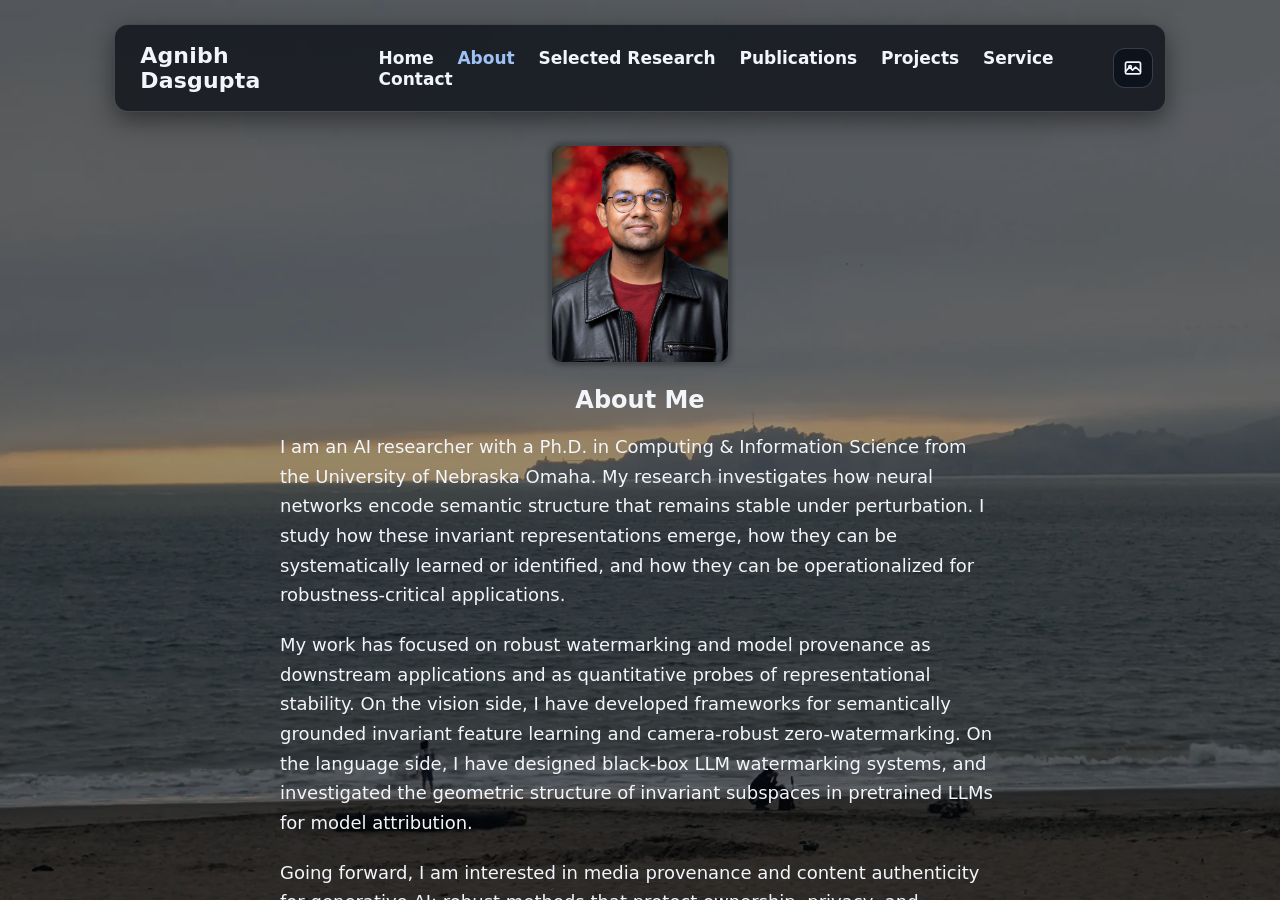
==== about.html @ 8981c163 "Add 7 optimized wallpaper images" ====
<!DOCTYPE html>
<html lang="en">
<head>
  <meta charset="utf-8" />
  <meta name="viewport" content="width=device-width, initial-scale=1" />
  <title>About — Agnibh Dasgupta</title>
  <meta name="description" content="About Agnibh Dasgupta, AI researcher focusing on representation learning, robust watermarking, and LLM robustness." />
  <script>(function(){function preferred(){try{var t=localStorage.getItem('theme');if(t==='light'||t==='dark'||t==='wallpaper')return t;}catch(e){}return 'wallpaper';}function apply(theme){if(theme!=='light'&&theme!=='dark'&&theme!=='wallpaper')theme='dark';document.documentElement.setAttribute('data-theme',theme);var b=document.getElementById('theme-toggle');if(b)b.setAttribute('aria-label',theme==='light'?'Switch to wallpaper mode':theme==='wallpaper'?'Switch to dark mode':'Switch to light mode');}window.__applyTheme=apply;window.__toggleTheme=function(){document.documentElement.classList.add('theme-transitions');var cur=document.documentElement.getAttribute('data-theme');var next=cur==='dark'?'light':cur==='light'?'wallpaper':'dark';try{localStorage.setItem('theme',next);}catch(e){}apply(next);};apply(preferred());})();</script>
  <link rel="stylesheet" href="style.css?v=20260805j">
  <link rel="icon" type="image/png" href="/favicon-96x96.png" sizes="96x96" />
  <link rel="icon" type="image/svg+xml" href="/favicon.svg" />
  <link rel="shortcut icon" href="/favicon.ico" />
  <link rel="apple-touch-icon" sizes="180x180" href="/apple-touch-icon.png" />
  <link rel="manifest" href="/site.webmanifest" />
</head>
<body>
  <div class="site-scroll">
  <div class="wrap">
    <header>
      <a class="header-name" href="index.html">Agnibh Dasgupta</a>

      <div class="header-right">
        <button type="button" class="nav-toggle" id="nav-toggle" aria-expanded="false" aria-controls="primary-nav" aria-label="Open menu">
          <svg class="icon-menu" viewBox="0 0 24 24" fill="none" stroke="currentColor" stroke-width="2" stroke-linecap="round" stroke-linejoin="round" aria-hidden="true"><line x1="3" y1="6" x2="21" y2="6"></line><line x1="3" y1="12" x2="21" y2="12"></line><line x1="3" y1="18" x2="21" y2="18"></line></svg>
          <svg class="icon-close" viewBox="0 0 24 24" fill="none" stroke="currentColor" stroke-width="2" stroke-linecap="round" stroke-linejoin="round" aria-hidden="true"><line x1="18" y1="6" x2="6" y2="18"></line><line x1="6" y1="6" x2="18" y2="18"></line></svg>
        </button>
        <nav id="primary-nav" aria-label="Primary">
        <a href="index.html">Home</a>
        <a href="about.html" aria-current="page">About</a>
        <a href="selected-research.html">Selected Research</a>
        <a href="publications.html">Publications</a>
        <a href="projects.html">Projects</a>
        <a href="service.html">Service</a>
        <a href="contact.html">Contact</a>
      </nav>
        <button type="button" class="theme-toggle" id="theme-toggle" onclick="window.__toggleTheme&&window.__toggleTheme()" aria-label="Toggle color theme">
          <svg class="icon-moon" viewBox="0 0 24 24" fill="none" stroke="currentColor" stroke-width="2" stroke-linecap="round" stroke-linejoin="round" aria-hidden="true"><path d="M21 12.79A9 9 0 1 1 11.21 3 7 7 0 0 0 21 12.79z"></path></svg>
          <svg class="icon-sun" viewBox="0 0 24 24" fill="none" stroke="currentColor" stroke-width="2" stroke-linecap="round" stroke-linejoin="round" aria-hidden="true"><circle cx="12" cy="12" r="5"></circle><line x1="12" y1="1" x2="12" y2="3"></line><line x1="12" y1="21" x2="12" y2="23"></line><line x1="4.22" y1="4.22" x2="5.64" y2="5.64"></line><line x1="18.36" y1="18.36" x2="19.78" y2="19.78"></line><line x1="1" y1="12" x2="3" y2="12"></line><line x1="21" y1="12" x2="23" y2="12"></line><line x1="4.22" y1="19.78" x2="5.64" y2="18.36"></line><line x1="18.36" y1="5.64" x2="19.78" y2="4.22"></line></svg>
          <svg class="icon-wallpaper" viewBox="0 0 24 24" fill="none" stroke="currentColor" stroke-width="2" stroke-linecap="round" stroke-linejoin="round" aria-hidden="true"><rect x="3" y="5" width="18" height="14" rx="2"></rect><circle cx="8.5" cy="10.5" r="1.5"></circle><path d="M3 16l5-5 3.5 3.5L15 11l6 5"></path></svg>
        </button>      </div>
    </header>

    <section class="hero hero--home">
      <div class="hero-centered">
        <img class="headshot" src="assets/headshot.JPG" alt="Agnibh Dasgupta">
        <h2 class="about-heading">About Me</h2>

        <div class="about-text">
          <p>
            I am an AI researcher with a Ph.D. in Computing &amp; Information Science from the
            University of Nebraska Omaha. My research investigates how neural networks encode
            semantic structure that remains stable under perturbation. I study how these invariant
            representations emerge, how they can be systematically learned or identified, and how
            they can be operationalized for robustness-critical applications.
          </p>
          <p>
            My work has focused on robust watermarking and model provenance as downstream
            applications and as quantitative probes of representational stability. On the vision
            side, I have developed frameworks for semantically grounded invariant feature learning
            and camera-robust zero-watermarking. On the language side, I have designed black-box LLM
            watermarking systems, and investigated the geometric structure of invariant subspaces in
            pretrained LLMs for model attribution.
          </p>
          <p>
            Going forward, I am interested in media provenance and content authenticity for generative
            AI: robust methods that protect ownership, privacy, and attribution across modalities
            rather than being modality-specific. A longer-term question is whether invariant
            representations in vision and language share common organizing principles, and whether a
            unified account of semantic invariance is achievable. I also care about making the
            structure of learned representations legible, with explainability as a connecting
            thread.
          </p>
          <p>
            Outside of research, I like playing video games and badminton. I also occasionally draw
            and make YouTube videos when I feel inspired. I love dogs.
          </p>
        </div>
      </div>
    </section>

    <div class="wallpaper-controls" hidden aria-label="Wallpaper controls">
      <button type="button" class="wallpaper-control-btn" data-wallpaper-action="prev" aria-label="Previous wallpaper">
        <svg viewBox="0 0 24 24" fill="none" stroke="currentColor" stroke-width="2" stroke-linecap="round" stroke-linejoin="round" aria-hidden="true"><polyline points="15 18 9 12 15 6"></polyline></svg>
      </button>
      <button type="button" class="wallpaper-control-btn" data-wallpaper-action="pause" aria-label="Pause wallpaper slideshow">
        <svg class="icon-pause" viewBox="0 0 24 24" fill="currentColor" aria-hidden="true"><rect x="6" y="5" width="4" height="14" rx="1"></rect><rect x="14" y="5" width="4" height="14" rx="1"></rect></svg>
        <svg class="icon-play" viewBox="0 0 24 24" fill="currentColor" aria-hidden="true"><polygon points="8,5 19,12 8,19"></polygon></svg>
      </button>
      <button type="button" class="wallpaper-control-btn" data-wallpaper-action="next" aria-label="Next wallpaper">
        <svg viewBox="0 0 24 24" fill="none" stroke="currentColor" stroke-width="2" stroke-linecap="round" stroke-linejoin="round" aria-hidden="true"><polyline points="9 18 15 12 9 6"></polyline></svg>
      </button>
    </div>
    <footer>
      <div class="footer-links">
        <a class="footer-btn" href="https://github.com/cent664" target="_blank" rel="noopener" aria-label="GitHub">
          <img src="https://cdn.jsdelivr.net/npm/simple-icons@v10/icons/github.svg" alt="">
        </a>
        <a class="footer-btn" href="https://www.linkedin.com/in/cent664/" target="_blank" rel="noopener" aria-label="LinkedIn">
          <img src="https://cdn.jsdelivr.net/npm/simple-icons@v10/icons/linkedin.svg" alt="">
        </a>
        <a class="footer-btn" href="https://scholar.google.com/citations?user=LlBDprIAAAAJ&amp;hl=en" target="_blank" rel="noopener" aria-label="Google Scholar">
          <img src="https://cdn.jsdelivr.net/npm/simple-icons@v10/icons/googlescholar.svg" alt="">
        </a>
      </div>
      <p class="footer-copy">&copy; <span id="y"></span> Agnibh Dasgupta &middot; Last updated: August 5, 2026</p>
    </footer>
  </div>
  </div>
  <script src="theme.js?v=20260805j"></script>
  <script>document.getElementById('y').textContent = new Date().getFullYear()</script>
</body>
</html>
---- style.css ----
:root {
  --bg: #0b0f14;
  --fg: #e6eef8;
  --muted: #a8b3c7;
  --card: #121922;
  --accent: #84aef0;
  --accent-2: #8be9c4;
  --border: #1e2835;
  --card-lead: #f8fafc;
  --shadow: rgba(0, 0, 0, 0.35);
  --icon-filter: invert(1);
  --max: 1100px;
  --content-width: 720px;
  color-scheme: dark;
}

html[data-theme="light"] {
  --bg: #f4f6f9;
  --fg: #15202b;
  --muted: #5b6b7c;
  --card: #ffffff;
  --accent: #3b6fbf;
  --accent-2: #2a9d78;
  --border: #d5dde8;
  --card-lead: #15202b;
  --shadow: rgba(15, 30, 50, 0.12);
  --icon-filter: none;
  color-scheme: light;
}

html[data-theme="wallpaper"] {
  --bg: transparent;
  --fg: #f2f6fb;
  --muted: #c9d4e4;
  --card: rgba(12, 18, 26, 0.82);
  --accent: #9ec2f5;
  --accent-2: #8be9c4;
  --border: rgba(255, 255, 255, 0.18);
  --card-lead: #f8fafc;
  --shadow: rgba(0, 0, 0, 0.45);
  --icon-filter: invert(1);
  --chrome: rgba(8, 12, 18, 0.72);
  color-scheme: dark;
}

* { box-sizing: border-box; }

html {
  height: 100%;
  overflow: hidden;
  overscroll-behavior: none;
}

html, body {
  margin: 0;
  padding: 0;
  background: var(--bg);
  color: var(--fg);
  font-family: system-ui, -apple-system, Segoe UI, Roboto, Ubuntu, Cantarell, Noto Sans, Helvetica, Arial, "Apple Color Emoji", "Segoe UI Emoji";
  font-size: 18px;
  overscroll-behavior: none;
}

html[data-theme="wallpaper"] body {
  background-color: #0b0f14;
}

.wallpaper-stage {
  display: none;
  position: fixed;
  top: 0;
  left: 0;
  right: 0;
  bottom: 0;
  width: 100%;
  height: 100%;
  z-index: 0;
  pointer-events: none;
  overflow: hidden;
  /* Keep the stage in its own compositor layer, detached from page scroll. */
  transform: translate3d(0, 0, 0);
  -webkit-transform: translate3d(0, 0, 0);
  will-change: transform;
  -webkit-backface-visibility: hidden;
  backface-visibility: hidden;
}

.wallpaper-stage.is-active {
  display: block;
}

.wallpaper-layer {
  position: absolute;
  top: 0;
  left: 0;
  width: 100%;
  height: 100%;
  background-color: #0b0f14;
  background-position: center center;
  background-size: cover;
  background-repeat: no-repeat;
  opacity: 0;
  transition: opacity 0.9s ease;
}

.wallpaper-layer.is-visible {
  opacity: 1;
}

.wallpaper-scrim {
  position: absolute;
  top: 0;
  left: 0;
  width: 100%;
  height: 100%;
  background: rgba(8, 12, 18, 0.42);
}

@media (prefers-reduced-motion: reduce) {
  .wallpaper-layer {
    transition: none;
  }
}

@media (prefers-reduced-motion: no-preference) {
  html.theme-transitions,
  html.theme-transitions body {
    transition: background-color 0.45s ease;
  }

  html.theme-transitions body *:not(script):not(style) {
    transition:
      background-color 0.45s ease,
      border-color 0.45s ease,
      box-shadow 0.45s ease;
  }
}

body {
  height: 100%;
  max-height: 100%;
  overflow: hidden;
  display: flex;
  flex-direction: column;
  position: relative;
  z-index: 0;
}

a { color: var(--accent); text-decoration: none; }
a:hover { text-decoration: underline; }

/* Document itself does not scroll (prevents iOS rubber-band from shifting fixed wallpaper). */
.site-scroll {
  flex: 1 1 auto;
  width: 100%;
  height: 100%;
  min-height: 0;
  overflow-x: hidden;
  overflow-y: auto;
  -webkit-overflow-scrolling: touch;
  overscroll-behavior-y: none;
  position: relative;
  z-index: 1;
}

.wrap {
  display: flex;
  flex-direction: column;
  max-width: var(--max);
  margin: 0 auto;
  padding: 24px;
  width: 100%;
  min-height: 100%;
  position: relative;
  z-index: 1;
}

header {
  display: flex;
  gap: 18px;
  align-items: center;
  justify-content: space-between;
  padding: 18px 12px;
  border: 1px solid transparent;
  border-bottom-color: var(--border);
  border-radius: 14px;
  flex-shrink: 0;
  background: transparent;
}

html[data-theme="wallpaper"] header,
html[data-theme="wallpaper"] footer {
  position: relative;
  z-index: 5;
  background: var(--chrome);
  backdrop-filter: blur(12px);
  -webkit-backdrop-filter: blur(12px);
  border-color: var(--border);
  box-shadow: 0 8px 24px var(--shadow);
}

.header-right {
  display: flex;
  align-items: center;
  gap: 8px;
}

.header-name {
  font-weight: 800;
  letter-spacing: 0.2px;
  font-size: 22px;
  color: var(--fg);
  text-decoration: none;
  padding-left: 0.6em;
}

.header-name:hover {
  text-decoration: none;
  color: var(--accent);
}

.theme-toggle {
  display: inline-flex;
  align-items: center;
  justify-content: center;
  width: 40px;
  height: 40px;
  margin-left: 10px;
  padding: 0;
  border: 1px solid var(--border);
  border-radius: 12px;
  background: var(--card);
  color: var(--fg);
  cursor: pointer;
  flex-shrink: 0;
}

.theme-toggle:hover {
  border-color: var(--accent);
  color: var(--accent);
}

.theme-toggle svg {
  width: 20px;
  height: 20px;
  display: block;
}

.theme-toggle .icon-sun,
.theme-toggle .icon-moon,
.theme-toggle .icon-wallpaper {
  display: none;
}

html[data-theme="dark"] .theme-toggle .icon-moon {
  display: block;
}

html[data-theme="light"] .theme-toggle .icon-sun {
  display: block;
}

html[data-theme="wallpaper"] .theme-toggle .icon-wallpaper {
  display: block;
}

.nav-toggle {
  display: none;
  align-items: center;
  justify-content: center;
  width: 40px;
  height: 40px;
  padding: 0;
  border: 1px solid var(--border);
  border-radius: 12px;
  background: var(--card);
  color: var(--fg);
  cursor: pointer;
  flex-shrink: 0;
}

.nav-toggle:hover {
  border-color: var(--accent);
  color: var(--accent);
}

.nav-toggle svg {
  width: 20px;
  height: 20px;
  display: block;
}

.nav-toggle .icon-close {
  display: none;
}

nav a {
  margin-left: 18px;
  font-weight: 600;
  font-size: 17px;
  color: var(--fg);
  text-decoration: none;
}

nav a:hover {
  color: var(--accent);
  text-decoration: none;
}

nav a[aria-current="page"] {
  color: var(--accent);
}

.headshot {
  width: 180px;
  height: 220px;
  border-radius: 12px;
  object-fit: cover;
  border: 2px solid var(--border);
  background: var(--card);
  box-shadow: 0 0 6px var(--shadow);
  flex-shrink: 0;
}

.hero--home {
  display: flex;
  flex-direction: column;
  align-items: center;
  gap: 28px;
  padding: 32px 0;
  flex: 1;
  width: 100%;
}

.hero-centered {
  display: flex;
  flex-direction: column;
  align-items: center;
  text-align: center;
  max-width: var(--content-width);
  width: 100%;
  margin: 0 auto;
}

.hero-centered .headshot {
  margin-bottom: 8px;
}

.hero-name {
  font-size: clamp(28px, 4vw, 36px);
  font-weight: 800;
  line-height: 1.15;
  margin: 10px 0 8px;
}

.about-heading {
  font-size: 24px;
  font-weight: 700;
  margin: 14px 0 18px;
}

.hero-actions {
  display: flex;
  gap: 10px;
  flex-wrap: wrap;
  justify-content: center;
  margin-top: 16px;
}

.hero--home .card {
  width: 100%;
  max-width: var(--content-width);
  margin: 0 auto;
}

.hero--home .news-card {
  width: 100%;
  max-width: var(--content-width);
  margin: 0 auto;
}

.news-heading {
  font-size: 24px;
  font-weight: 700;
  margin: 0 0 14px;
}

.news-status {
  margin: 0 0 18px;
  padding: 12px 16px;
  border: 1px solid var(--border);
  border-left: 3px solid var(--accent);
  border-radius: 12px;
  background: var(--bg);
  color: var(--fg);
  font-size: 17px;
  line-height: 1.5;
}

.news-list {
  list-style: none;
  margin: 0;
  padding: 0;
}

.news-list li {
  display: flex;
  gap: 16px;
  padding: 14px 0;
  border-bottom: 1px solid var(--border);
  font-size: 17px;
  line-height: 1.6;
  color: var(--muted);
}

.news-list li:last-child {
  border-bottom: none;
  padding-bottom: 0;
}

.news-date {
  flex-shrink: 0;
  min-width: 88px;
  font-weight: 600;
  color: var(--fg);
}

.news-body {
  flex: 1;
  min-width: 0;
}

@media (max-width: 480px) {
  .news-list li {
    flex-direction: column;
    gap: 4px;
  }
}

.tag {
  display: inline-block;
  padding: 8px 14px;
  border: 1px solid var(--border);
  border-radius: 999px;
  color: var(--muted);
  font-size: 20px;
  line-height: 1.35;
}

.cards {
  display: grid;
  grid-template-columns: repeat(auto-fill, minmax(260px, 1fr));
  gap: 16px;
}

.card {
  background: var(--card);
  border: 1px solid var(--border);
  border-radius: 16px;
  padding: 18px;
}

.card h3 { margin: 0 0 6px 0; font-size: 20px; }

.card p { margin: 0; color: var(--muted); font-size: 17px; }

.card-lead {
  font-size: 27px;
  font-weight: 600;
  color: var(--card-lead);
  margin: 0 0 40px;
  line-height: 1.5;
  text-align: left;
}

.card-figure {
  margin: 16px 0 0;
  width: 100%;
}

.card-figure img {
  display: block;
  width: 100%;
  height: auto;
  border-radius: 12px;
  border: 1px solid var(--border);
}

.about-text {
  width: 100%;
  text-align: left;
}

.about-text p {
  margin: 0 0 1.1em;
  line-height: 1.65;
  font-size: 18px;
  color: var(--fg);
}

.about-text p:last-child {
  margin-bottom: 0;
}

.section {
  padding: 28px 0;
  flex: 1;
}

.section h2 {
  font-size: 24px;
  margin: 0 0 14px 0;
}

.contact-box {
  max-width: 360px;
  margin: 0 auto;
  padding: 24px;
  display: flex;
  flex-direction: column;
  align-items: stretch;
  gap: 18px;
}

.contact-links {
  display: flex;
  flex-direction: column;
  gap: 12px;
  width: 100%;
}

.pub-section {
  margin-bottom: 32px;
}

.pub-section:last-of-type {
  margin-bottom: 0;
}

.pub-section h3 {
  font-size: 22px;
  font-weight: 700;
  margin: 0 0 12px;
  padding-bottom: 8px;
  border-bottom: 1px solid var(--border);
}

.pubs {
  list-style: disc;
  padding-left: 24px;
}

.pubs li {
  margin: 18px 0;
  font-size: 18px;
  line-height: 1.65;
  color: var(--fg);
  overflow-wrap: anywhere;
}

.pubs a {
  overflow-wrap: anywhere;
  word-break: break-word;
}

.pubs li::marker {
  color: var(--muted);
}

.pubs em {
  font-style: italic;
}

.pubs .venue,
.venue { color: var(--muted); font-style: italic; font-size: 17px; }

.grid-2 {
  display: grid;
  grid-template-columns: 1fr 1fr;
  gap: 24px;
}

footer {
  display: flex;
  flex-direction: column;
  align-items: center;
  gap: 16px;
  padding: 28px 12px;
  border: 1px solid transparent;
  border-top-color: var(--border);
  border-radius: 14px;
  margin-top: auto;
  text-align: center;
  flex-shrink: 0;
  background: transparent;
}

.wallpaper-controls {
  display: flex;
  justify-content: center;
  align-items: center;
  gap: 10px;
  margin: 8px auto 12px;
  position: relative;
  z-index: 5;
}

.wallpaper-controls[hidden] {
  display: none !important;
}

.wallpaper-controls:not([hidden]) {
  margin-top: auto;
}

.wallpaper-controls:not([hidden]) + footer {
  margin-top: 0;
}

.wallpaper-control-btn {
  display: inline-flex;
  align-items: center;
  justify-content: center;
  width: 40px;
  height: 40px;
  padding: 0;
  border: 1px solid var(--border);
  border-radius: 12px;
  background: var(--card);
  color: var(--fg);
  cursor: pointer;
}

.wallpaper-control-btn:hover {
  border-color: var(--accent);
  color: var(--accent);
}

.wallpaper-control-btn svg {
  width: 18px;
  height: 18px;
  display: block;
}

.wallpaper-control-btn .icon-play {
  display: none;
}

.wallpaper-control-btn.is-paused .icon-pause {
  display: none;
}

.wallpaper-control-btn.is-paused .icon-play {
  display: block;
}

html[data-theme="wallpaper"] .wallpaper-control-btn {
  background: var(--chrome);
  backdrop-filter: blur(12px);
  -webkit-backdrop-filter: blur(12px);
}

.footer-links {
  display: flex;
  gap: 12px;
  flex-wrap: wrap;
  justify-content: center;
}

.footer-btn {
  display: inline-flex;
  align-items: center;
  justify-content: center;
  width: 44px;
  height: 44px;
  padding: 0;
  border: 1px solid var(--border);
  border-radius: 12px;
  background: var(--card);
  text-decoration: none;
}

.footer-btn img {
  width: 22px;
  height: 22px;
  filter: var(--icon-filter);
  transition: transform 0.2s ease;
}

.footer-btn:hover {
  border-color: var(--accent);
  text-decoration: none;
}

.footer-btn:hover img {
  transform: scale(1.08);
}

.footer-copy {
  margin: 0;
  font-size: 16px;
  color: var(--muted);
}

.btn {
  display: inline-block;
  background: linear-gradient(135deg, var(--accent), var(--accent-2));
  color: #0a0e14;
  font-weight: 700;
  font-size: 17px;
  padding: 10px 14px;
  border-radius: 12px;
  text-decoration: none;
}

.btn:hover {
  text-decoration: none;
  opacity: 0.92;
}

.btn-outline {
  background: transparent;
  border: 1px solid var(--border);
  color: var(--fg);
}

.mono {
  font-family: ui-monospace, SFMono-Regular, Menlo, Consolas, "Liberation Mono", monospace;
  font-size: 15px;
  color: var(--muted);
}

ul { padding-left: 20px; }

.contact-links {
  display: flex;
  flex-direction: column;
  gap: 12px;
  width: 100%;
}

.contact-card {
  display: flex;
  flex-direction: row;
  align-items: center;
  justify-content: center;
  gap: 10px;
  min-height: 0;
  padding: 12px 16px;
  border: 2px solid var(--border);
  border-radius: 12px;
  color: var(--fg);
  text-decoration: none;
  transition: transform 0.2s ease, box-shadow 0.2s ease;
}

.contact-card:hover {
  transform: translateY(-2px);
  text-decoration: none;
  color: var(--fg);
  box-shadow: 0 6px 18px var(--shadow);
}

.contact-card--email {
  background: rgba(234, 67, 53, 0.14);
  border-color: #ea4335;
  cursor: pointer;
}

.contact-card--email:hover {
  background: rgba(234, 67, 53, 0.24);
  border-color: #ff6b5e;
  transform: translateY(-2px);
  box-shadow: 0 6px 18px var(--shadow);
}

.site-toast {
  position: fixed;
  left: 50%;
  bottom: 28px;
  z-index: 1000;
  transform: translateX(-50%) translateY(12px);
  padding: 10px 16px;
  border-radius: 10px;
  border: 1px solid var(--border);
  background: var(--card);
  color: var(--fg);
  font-size: 14px;
  font-weight: 600;
  box-shadow: 0 8px 24px var(--shadow);
  opacity: 0;
  pointer-events: none;
  transition: opacity 0.2s ease, transform 0.2s ease;
}

.site-toast.is-visible {
  opacity: 1;
  transform: translateX(-50%) translateY(0);
}

.contact-card--linkedin {
  background: rgba(10, 102, 194, 0.16);
  border-color: #0a66c2;
}

.contact-card--linkedin:hover {
  background: rgba(10, 102, 194, 0.26);
  border-color: #378fe9;
}

.contact-card--scholar {
  background: rgba(196, 181, 253, 0.16);
  border-color: #c4b5fd;
}

.contact-card--scholar:hover {
  background: rgba(196, 181, 253, 0.28);
  border-color: #ddd6fe;
}

.contact-card img {
  width: 22px;
  height: 22px;
  filter: var(--icon-filter);
  transition: transform 0.2s ease;
}

.contact-card:hover img {
  transform: scale(1.08);
}

.contact-card span {
  font-weight: 600;
  font-size: 15px;
}

@media (max-width: 860px), (hover: none) and (pointer: coarse) {
  header {
    position: sticky;
    top: 0;
    z-index: 200;
    background: var(--bg);
    flex-wrap: nowrap;
    align-items: center;
  }

  html[data-theme="wallpaper"] header {
    background: var(--chrome);
  }

  .header-right {
    position: relative;
    width: auto;
    flex-wrap: nowrap;
    gap: 8px;
  }

  .nav-toggle {
    display: inline-flex;
  }

  .theme-toggle {
    margin-left: 0;
  }

  nav {
    display: none;
    position: absolute;
    top: calc(100% + 10px);
    right: 0;
    z-index: 201;
    min-width: 220px;
    padding: 8px;
    background: var(--card);
    border: 1px solid var(--border);
    border-radius: 12px;
    box-shadow: 0 8px 24px var(--shadow);
    flex-direction: column;
    align-items: stretch;
  }

  header.nav-open nav {
    display: flex;
  }

  nav a {
    margin-left: 0;
    padding: 10px 14px;
    border-radius: 8px;
  }

  nav a:hover {
    background: var(--bg);
  }

  header.nav-open .nav-toggle .icon-menu {
    display: none;
  }

  header.nav-open .nav-toggle .icon-close {
    display: block;
  }
}

.research-list {
  display: flex;
  flex-direction: column;
  gap: 24px;
}

.research-tile {
  display: flex;
  gap: 20px;
  align-items: flex-start;
  transition: border-color 0.2s ease;
}

.research-tile:hover {
  border-color: rgba(132, 174, 240, 0.35);
}

.research-tile-thumb {
  flex-shrink: 0;
  width: 200px;
  display: block;
  text-decoration: none;
}

.research-tile-thumb img {
  width: 100%;
  height: auto;
  border-radius: 12px;
  border: 1px solid var(--border);
  display: block;
  transition: opacity 0.2s ease;
}

.research-tile-thumb:hover img {
  opacity: 0.88;
}

.research-tile-body {
  flex: 1;
  min-width: 0;
}

.research-tile-body h3 {
  margin: 0 0 8px;
  font-size: 20px;
  line-height: 1.3;
}

.research-tile-body h3 a {
  color: var(--fg);
  text-decoration: none;
}

.research-tile-body h3 a:hover {
  color: var(--accent);
  text-decoration: none;
}

.research-tile-abstract {
  color: var(--muted);
  font-size: 17px;
  line-height: 1.6;
  margin: 8px 0 12px;
}

.research-tile-links {
  margin: 0;
  font-size: 17px;
}

.back-link {
  display: inline-block;
  margin-bottom: 20px;
  color: var(--muted);
  font-size: 16px;
  text-decoration: none;
}

.back-link:hover {
  color: var(--accent);
  text-decoration: none;
}

.paper-detail-title {
  font-size: clamp(24px, 3vw, 32px);
  line-height: 1.2;
  margin: 0 0 16px;
}

.paper-meta {
  margin: 0 0 8px;
  font-size: 17px;
  color: var(--fg);
}

.paper-meta-label {
  font-weight: 600;
  color: var(--muted);
}

.paper-detail-figure {
  margin: 24px 0;
}

.paper-detail-figure img {
  width: 100%;
  height: auto;
  border-radius: 12px;
  border: 1px solid var(--border);
}

.paper-detail-actions {
  display: flex;
  flex-wrap: wrap;
  gap: 10px;
  margin: 0 0 28px;
}

.paper-detail-heading {
  font-size: 22px;
  margin: 0 0 12px;
}

.paper-detail-abstract p {
  margin: 0;
  line-height: 1.65;
  font-size: 18px;
  color: var(--fg);
}

@media (max-width: 720px) {
  .research-tile {
    flex-direction: column;
  }

  .research-tile-thumb {
    width: 100%;
    max-width: 280px;
  }
}

.section-intro {
  margin: 0 0 24px;
  color: var(--muted);
  font-size: 17px;
}

.project-list {
  display: flex;
  flex-direction: column;
  gap: 28px;
}

.project-showcase {
  display: flex;
  flex-direction: column;
  gap: 18px;
  padding: 0;
  overflow: hidden;
  transition: border-color 0.2s ease, box-shadow 0.2s ease;
}

.project-showcase:hover {
  border-color: rgba(132, 174, 240, 0.35);
  box-shadow: 0 8px 28px var(--shadow);
}

.project-showcase-image {
  display: block;
  text-decoration: none;
}

.project-showcase-image img {
  display: block;
  width: 100%;
  aspect-ratio: 16 / 9;
  object-fit: cover;
  object-position: top center;
  border-bottom: 1px solid var(--border);
  transition: opacity 0.2s ease;
}

.project-showcase-image:hover img {
  opacity: 0.92;
}

.project-showcase-body {
  padding: 0 18px 18px;
}

.project-showcase-body h3 {
  margin: 0 0 10px;
  font-size: 22px;
  line-height: 1.3;
}

.project-showcase-body h3 a {
  color: var(--fg);
  text-decoration: none;
}

.project-showcase-body h3 a:hover {
  color: var(--accent);
  text-decoration: none;
}

.project-showcase-blurb {
  margin: 0 0 12px;
  color: var(--muted);
  font-size: 17px;
  line-height: 1.6;
}

.project-showcase-links {
  margin: 0;
  font-size: 17px;
}
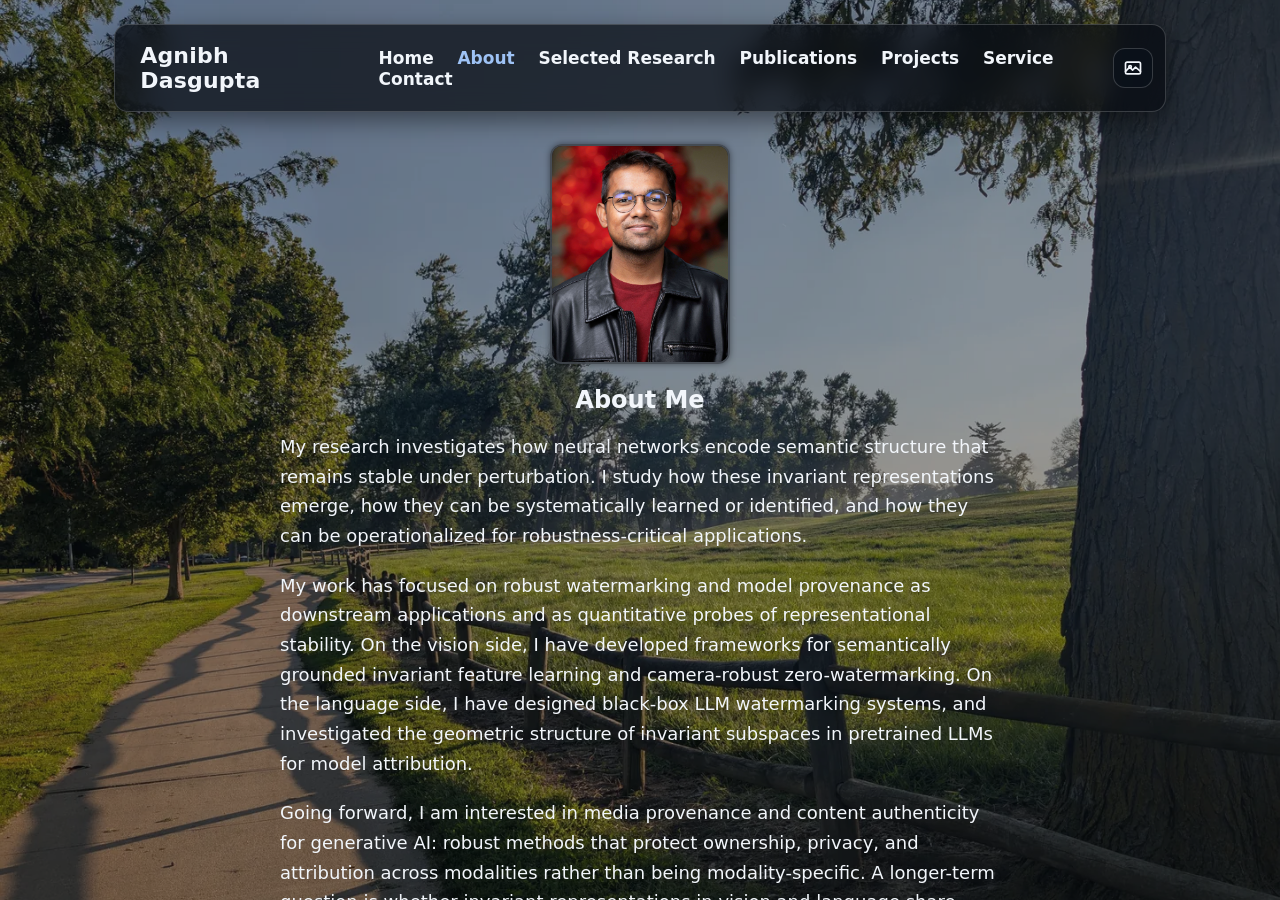
==== commit 081e8f31: "Update intro, about, and obfuscated email text" ====
--- a/about.html
+++ b/about.html
@@ -47,8 +47,7 @@
 
         <div class="about-text">
           <p>
-            I am an AI researcher with a Ph.D. in Computing &amp; Information Science from the
-            University of Nebraska Omaha. My research investigates how neural networks encode
+            My research investigates how neural networks encode
             semantic structure that remains stable under perturbation. I study how these invariant
             representations emerge, how they can be systematically learned or identified, and how
             they can be operationalized for robustness-critical applications.
--- a/style.css
+++ b/style.css
@@ -1,3 +1,11 @@
+/* ==========================================================================
+   Site stylesheet — theme tokens, layout shell, wallpaper stage, page sections.
+   Theme is selected via html[data-theme="dark|light|wallpaper"].
+   ========================================================================== */
+
+/* === Theme tokens ======================================================== */
+/* Default (dark) palette; light/wallpaper override the same variables. */
+
 :root {
   --bg: #0b0f14;
   --fg: #e6eef8;
@@ -28,6 +36,7 @@
   color-scheme: light;
 }
 
+/* Transparent page bg so the fixed wallpaper stage shows through. */
 html[data-theme="wallpaper"] {
   --bg: transparent;
   --fg: #f2f6fb;
@@ -45,6 +54,10 @@
 
 * { box-sizing: border-box; }
 
+/* === Page chrome / scroll shell ========================================== */
+/* html/body do not scroll; .site-scroll does — stops iOS rubber-band from
+   dragging position:fixed wallpaper with the page. */
+
 html {
   height: 100%;
   overflow: hidden;
@@ -64,6 +77,9 @@
 html[data-theme="wallpaper"] body {
   background-color: #0b0f14;
 }
+
+/* === Wallpaper stage ===================================================== */
+/* Fixed full-viewport backdrop; two layers crossfade via opacity. */
 
 .wallpaper-stage {
   display: none;
@@ -95,18 +111,19 @@
   left: 0;
   width: 100%;
   height: 100%;
-  background-color: #0b0f14;
+  background-color: #0b0f14; /* visible until image paints — keep dark, not empty */
   background-position: center center;
   background-size: cover;
   background-repeat: no-repeat;
   opacity: 0;
-  transition: opacity 0.9s ease;
+  transition: opacity 0.9s ease; /* keep in sync with WALLPAPER_FADE_MS in theme.js */
 }
 
 .wallpaper-layer.is-visible {
   opacity: 1;
 }
 
+/* Dark wash so text/cards stay readable over bright photos. */
 .wallpaper-scrim {
   position: absolute;
   top: 0;
@@ -122,6 +139,7 @@
   }
 }
 
+/* Smooth theme swaps after first paint (class added by theme.js). */
 @media (prefers-reduced-motion: no-preference) {
   html.theme-transitions,
   html.theme-transitions body {
@@ -163,6 +181,7 @@
   z-index: 1;
 }
 
+/* Centered content column inside the scroll shell. */
 .wrap {
   display: flex;
   flex-direction: column;
@@ -174,6 +193,8 @@
   position: relative;
   z-index: 1;
 }
+
+/* === Header / theme toggle / nav ========================================= */
 
 header {
   display: flex;
@@ -188,6 +209,7 @@
   background: transparent;
 }
 
+/* Frosted chrome so header/footer stay readable over the wallpaper. */
 html[data-theme="wallpaper"] header,
 html[data-theme="wallpaper"] footer {
   position: relative;
@@ -246,6 +268,7 @@
   display: block;
 }
 
+/* Show only the icon for the *current* theme. */
 .theme-toggle .icon-sun,
 .theme-toggle .icon-moon,
 .theme-toggle .icon-wallpaper {
@@ -265,7 +288,7 @@
 }
 
 .nav-toggle {
-  display: none;
+  display: none; /* shown in the mobile breakpoint below */
   align-items: center;
   justify-content: center;
   width: 40px;
@@ -310,6 +333,8 @@
 nav a[aria-current="page"] {
   color: var(--accent);
 }
+
+/* === Hero / news / cards / about ========================================= */
 
 .headshot {
   width: 180px;
@@ -512,6 +537,8 @@
   margin: 0 0 14px 0;
 }
 
+/* === Contact / publications ============================================== */
+
 .contact-box {
   max-width: 360px;
   margin: 0 auto;
@@ -579,6 +606,8 @@
   grid-template-columns: 1fr 1fr;
   gap: 24px;
 }
+
+/* === Wallpaper controls + footer ========================================= */
 
 footer {
   display: flex;
@@ -595,6 +624,7 @@
   background: transparent;
 }
 
+/* Prev / pause / next — sits just above the footer in the page markup. */
 .wallpaper-controls {
   display: flex;
   justify-content: center;
@@ -610,7 +640,7 @@
 }
 
 .wallpaper-controls:not([hidden]) {
-  margin-top: auto;
+  margin-top: auto; /* push to bottom of flex column when visible */
 }
 
 .wallpaper-controls:not([hidden]) + footer {
@@ -702,6 +732,8 @@
   color: var(--muted);
 }
 
+/* === Buttons / utilities ================================================= */
+
 .btn {
   display: inline-block;
   background: linear-gradient(135deg, var(--accent), var(--accent-2));
@@ -739,6 +771,7 @@
   width: 100%;
 }
 
+/* Contact page action cards (email copies; LinkedIn/Scholar open links). */
 .contact-card {
   display: flex;
   flex-direction: row;
@@ -833,6 +866,9 @@
   font-weight: 600;
   font-size: 15px;
 }
+
+/* === Responsive / mobile nav ============================================= */
+/* Narrow screens and coarse pointers: hamburger + dropdown nav. */
 
 @media (max-width: 860px), (hover: none) and (pointer: coarse) {
   header {
@@ -902,6 +938,8 @@
   }
 }
 
+/* === Research tiles / paper detail / projects ============================ */
+
 .research-list {
   display: flex;
   flex-direction: column;
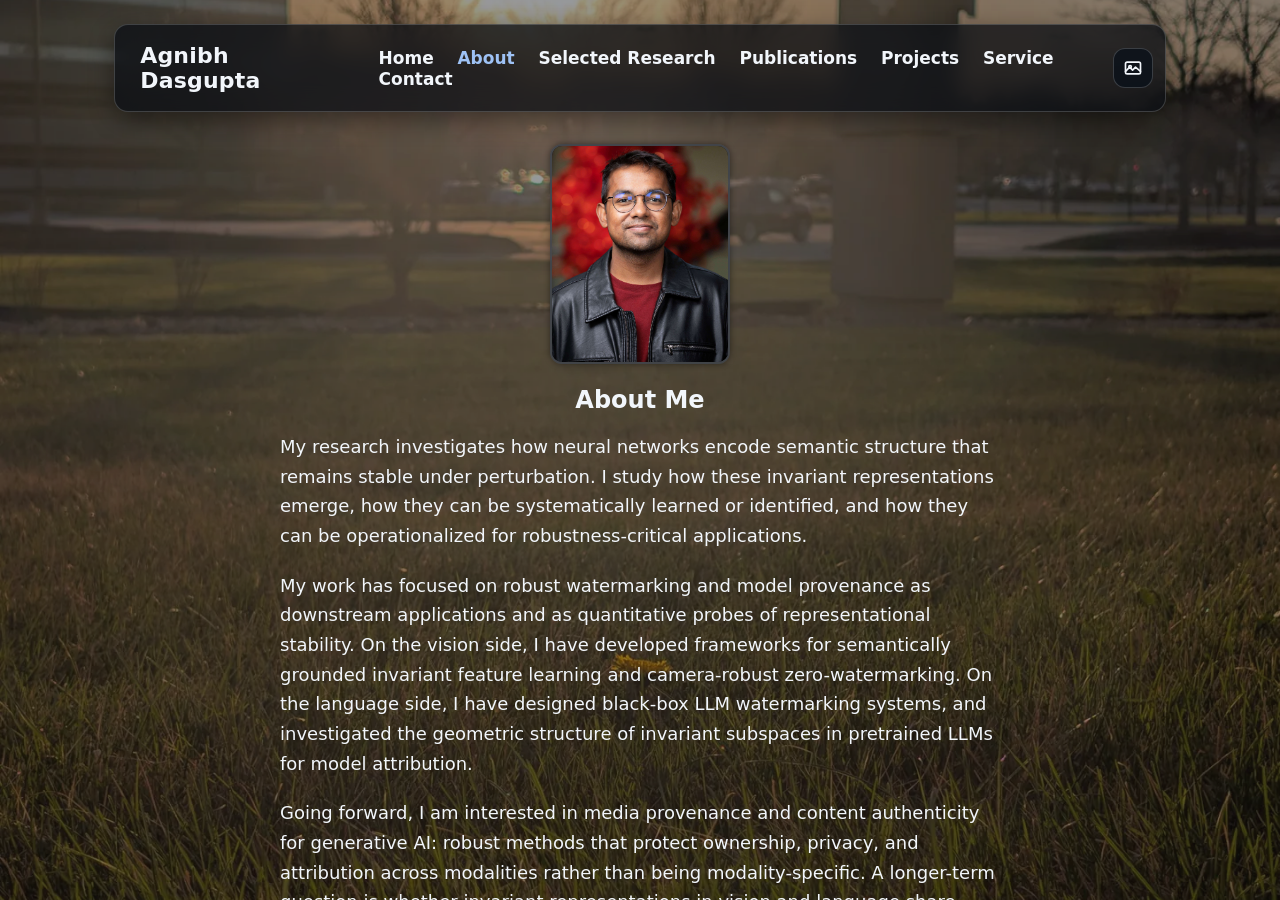
==== commit 70eb0795: "Bump theme.js cache for updated email copy text" ====
--- a/about.html
+++ b/about.html
@@ -6,7 +6,7 @@
   <title>About — Agnibh Dasgupta</title>
   <meta name="description" content="About Agnibh Dasgupta, AI researcher focusing on representation learning, robust watermarking, and LLM robustness." />
   <script>(function(){function preferred(){try{var t=localStorage.getItem('theme');if(t==='light'||t==='dark'||t==='wallpaper')return t;}catch(e){}return 'wallpaper';}function apply(theme){if(theme!=='light'&&theme!=='dark'&&theme!=='wallpaper')theme='dark';document.documentElement.setAttribute('data-theme',theme);var b=document.getElementById('theme-toggle');if(b)b.setAttribute('aria-label',theme==='light'?'Switch to wallpaper mode':theme==='wallpaper'?'Switch to dark mode':'Switch to light mode');}window.__applyTheme=apply;window.__toggleTheme=function(){document.documentElement.classList.add('theme-transitions');var cur=document.documentElement.getAttribute('data-theme');var next=cur==='dark'?'light':cur==='light'?'wallpaper':'dark';try{localStorage.setItem('theme',next);}catch(e){}apply(next);};apply(preferred());})();</script>
-  <link rel="stylesheet" href="style.css?v=20260805j">
+  <link rel="stylesheet" href="style.css?v=20260806a">
   <link rel="icon" type="image/png" href="/favicon-96x96.png" sizes="96x96" />
   <link rel="icon" type="image/svg+xml" href="/favicon.svg" />
   <link rel="shortcut icon" href="/favicon.ico" />
@@ -105,7 +105,7 @@
     </footer>
   </div>
   </div>
-  <script src="theme.js?v=20260805j"></script>
+  <script src="theme.js?v=20260806a"></script>
   <script>document.getElementById('y').textContent = new Date().getFullYear()</script>
 </body>
 </html>
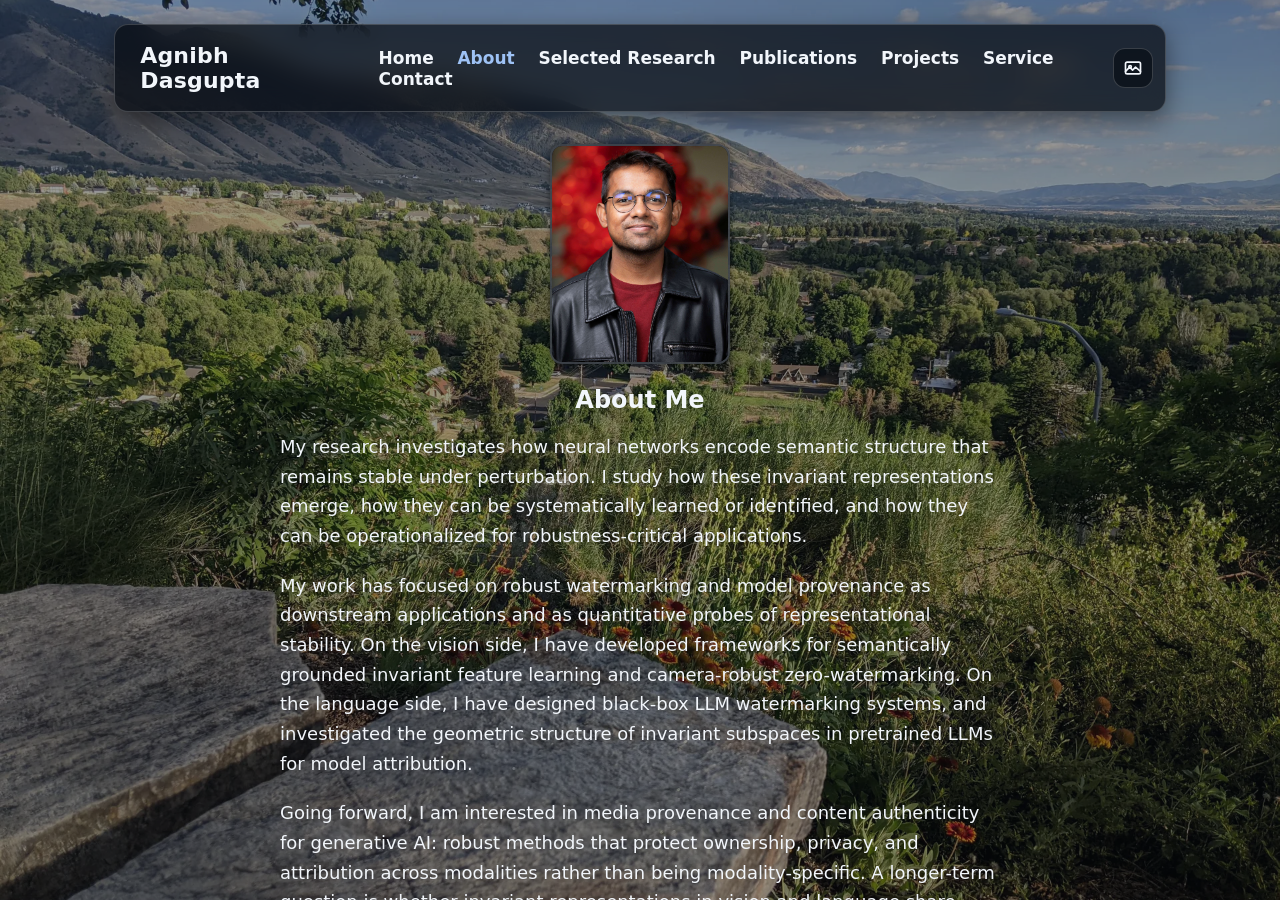
==== commit 09f21a21: "Add LLMID as a NeurIPS 2026 paper and refresh the footer date. Update publications, selected researc" ====
--- a/about.html
+++ b/about.html
@@ -101,7 +101,7 @@
           <img src="https://cdn.jsdelivr.net/npm/simple-icons@v10/icons/googlescholar.svg" alt="">
         </a>
       </div>
-      <p class="footer-copy">&copy; <span id="y"></span> Agnibh Dasgupta &middot; Last updated: August 5, 2026</p>
+      <p class="footer-copy">&copy; <span id="y"></span> Agnibh Dasgupta &middot; Last updated: September 25th, 2026</p>
     </footer>
   </div>
   </div>
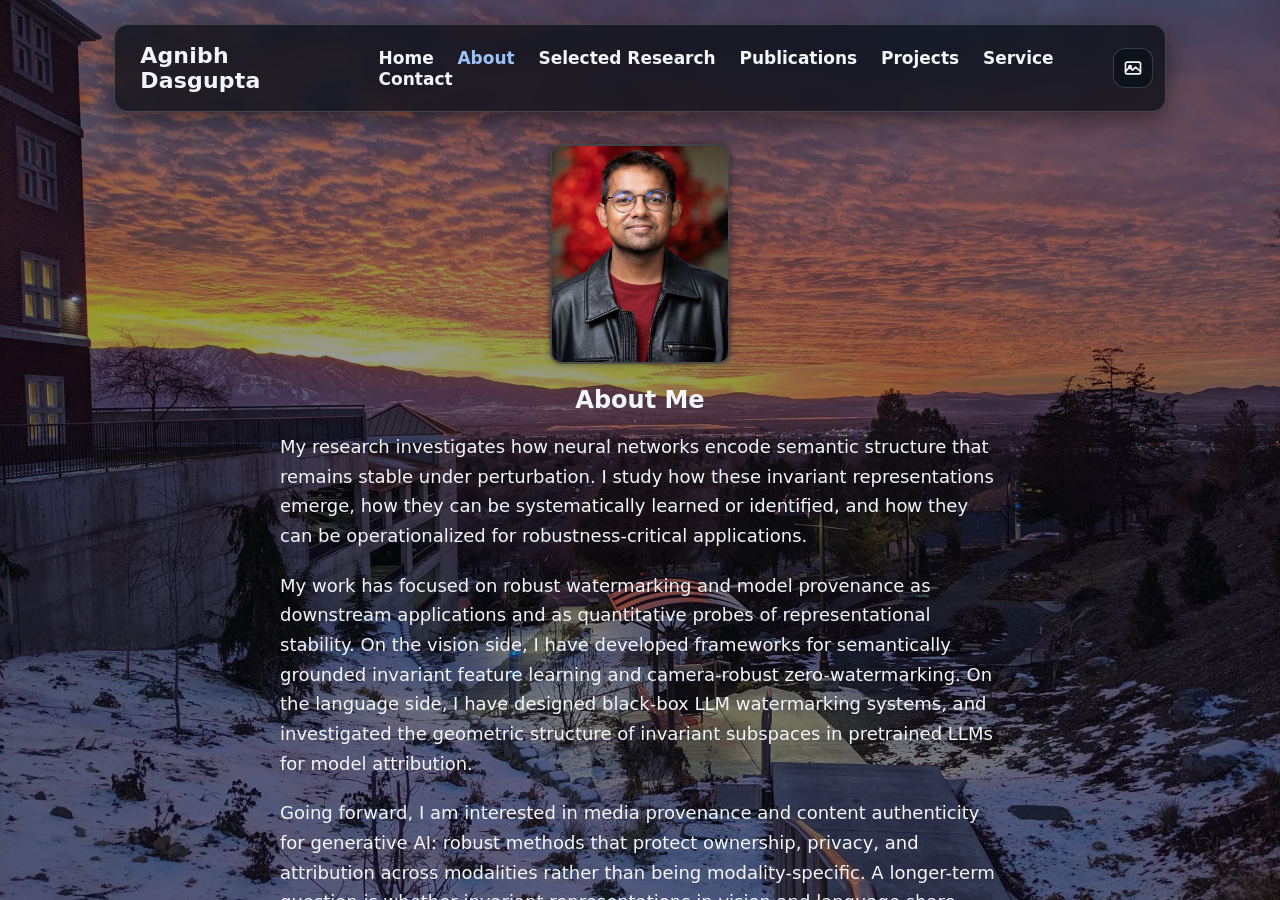
==== commit 7a8e213e: "Note NeurIPS 2026 attendance in Atlanta and refresh the footer date. Update the homepage news line a" ====
--- a/about.html
+++ b/about.html
@@ -101,7 +101,7 @@
           <img src="https://cdn.jsdelivr.net/npm/simple-icons@v10/icons/googlescholar.svg" alt="">
         </a>
       </div>
-      <p class="footer-copy">&copy; <span id="y"></span> Agnibh Dasgupta &middot; Last updated: September 25th, 2026</p>
+      <p class="footer-copy">&copy; <span id="y"></span> Agnibh Dasgupta &middot; Last updated: October 13th, 2026</p>
     </footer>
   </div>
   </div>
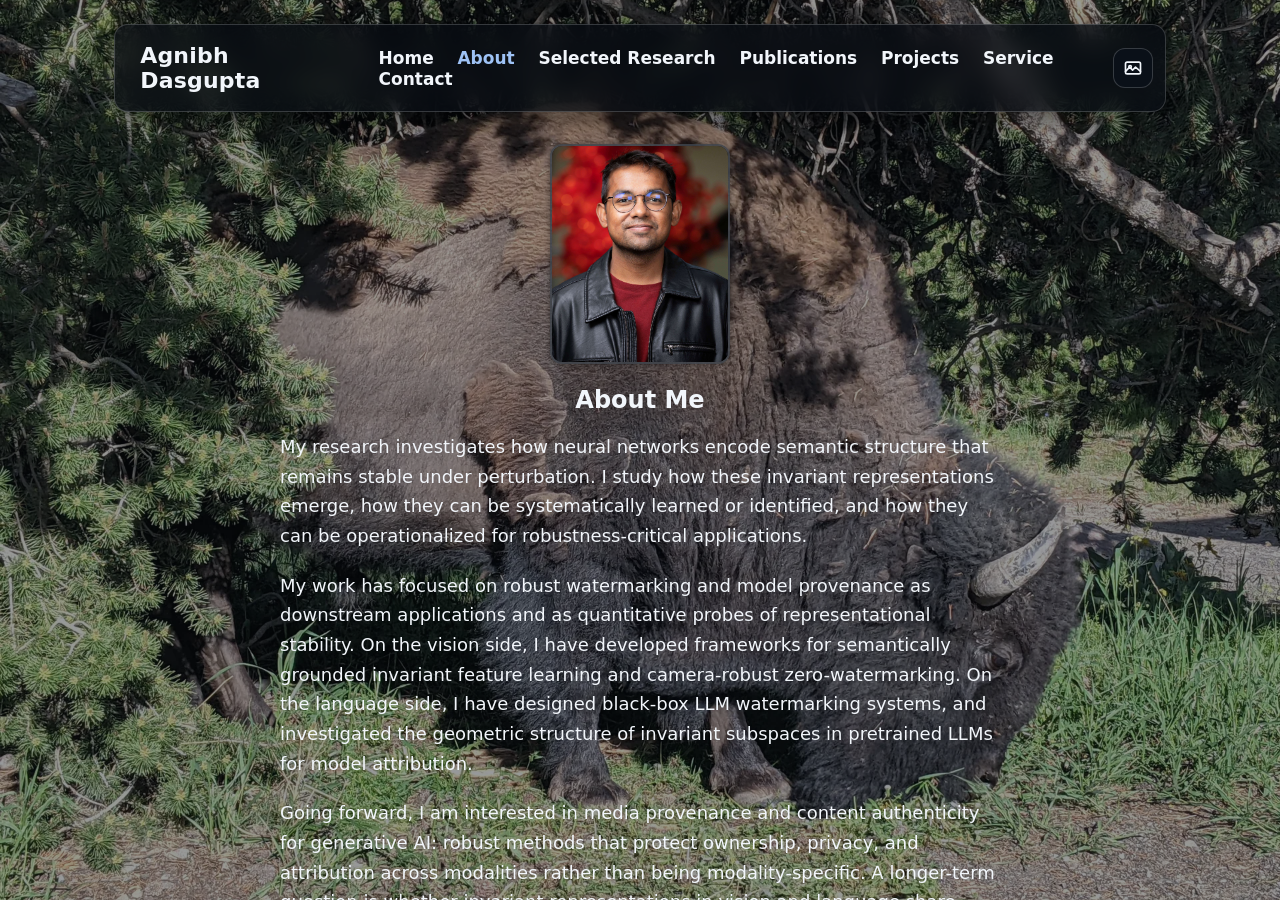
==== commit 01f0a6a5: "Add subtle hover labels for footer icons and the theme button. Use translucent speech bubbles so Git" ====
--- a/about.html
+++ b/about.html
@@ -6,7 +6,7 @@
   <title>About — Agnibh Dasgupta</title>
   <meta name="description" content="About Agnibh Dasgupta, AI researcher focusing on representation learning, robust watermarking, and LLM robustness." />
   <script>(function(){function preferred(){try{var t=localStorage.getItem('theme');if(t==='light'||t==='dark'||t==='wallpaper')return t;}catch(e){}return 'wallpaper';}function apply(theme){if(theme!=='light'&&theme!=='dark'&&theme!=='wallpaper')theme='dark';document.documentElement.setAttribute('data-theme',theme);var b=document.getElementById('theme-toggle');if(b)b.setAttribute('aria-label',theme==='light'?'Switch to wallpaper mode':theme==='wallpaper'?'Switch to dark mode':'Switch to light mode');}window.__applyTheme=apply;window.__toggleTheme=function(){document.documentElement.classList.add('theme-transitions');var cur=document.documentElement.getAttribute('data-theme');var next=cur==='dark'?'light':cur==='light'?'wallpaper':'dark';try{localStorage.setItem('theme',next);}catch(e){}apply(next);};apply(preferred());})();</script>
-  <link rel="stylesheet" href="style.css?v=20260806a">
+  <link rel="stylesheet" href="style.css?v=20261013a">
   <link rel="icon" type="image/png" href="/favicon-96x96.png" sizes="96x96" />
   <link rel="icon" type="image/svg+xml" href="/favicon.svg" />
   <link rel="shortcut icon" href="/favicon.ico" />
--- a/style.css
+++ b/style.css
@@ -726,6 +726,112 @@
   transform: scale(1.08);
 }
 
+.footer-btn,
+.theme-toggle {
+  position: relative;
+}
+
+.footer-btn::before,
+.theme-toggle::before,
+.footer-btn::after,
+.theme-toggle::after {
+  position: absolute;
+  left: 50%;
+  pointer-events: none;
+  opacity: 0;
+  z-index: 30;
+  transition: opacity 0.15s ease, transform 0.15s ease;
+}
+
+.footer-btn::after,
+.theme-toggle::after {
+  content: attr(aria-label);
+  transform: translateX(-50%) translateY(4px);
+  padding: 5px 10px;
+  border-radius: 8px;
+  border: 1px solid rgba(255, 255, 255, 0.14);
+  background: rgba(18, 25, 34, 0.62);
+  color: #e6eef8;
+  backdrop-filter: blur(10px);
+  -webkit-backdrop-filter: blur(10px);
+  font-size: 13px;
+  font-weight: 500;
+  line-height: 1.2;
+  white-space: nowrap;
+}
+
+html[data-theme="light"] .footer-btn::after,
+html[data-theme="light"] .theme-toggle::after {
+  border-color: rgba(21, 32, 43, 0.12);
+  background: rgba(255, 255, 255, 0.62);
+  color: #15202b;
+}
+
+html[data-theme="wallpaper"] .footer-btn::after,
+html[data-theme="wallpaper"] .theme-toggle::after {
+  border-color: rgba(255, 255, 255, 0.18);
+  background: rgba(8, 12, 18, 0.48);
+  color: #f2f6fb;
+}
+
+.theme-toggle::after {
+  content: "Theme";
+  top: calc(100% + 10px);
+}
+
+.footer-btn::after {
+  bottom: calc(100% + 10px);
+}
+
+.footer-btn::before,
+.theme-toggle::before {
+  content: "";
+  width: 0;
+  height: 0;
+  transform: translateX(-50%);
+  border: 5px solid transparent;
+}
+
+.footer-btn::before {
+  bottom: calc(100% + 5px);
+  border-top-color: rgba(18, 25, 34, 0.62);
+  border-bottom: 0;
+}
+
+.theme-toggle::before {
+  top: calc(100% + 5px);
+  border-bottom-color: rgba(18, 25, 34, 0.62);
+  border-top: 0;
+}
+
+html[data-theme="light"] .footer-btn::before {
+  border-top-color: rgba(255, 255, 255, 0.62);
+}
+
+html[data-theme="light"] .theme-toggle::before {
+  border-bottom-color: rgba(255, 255, 255, 0.62);
+}
+
+html[data-theme="wallpaper"] .footer-btn::before {
+  border-top-color: rgba(8, 12, 18, 0.48);
+}
+
+html[data-theme="wallpaper"] .theme-toggle::before {
+  border-bottom-color: rgba(8, 12, 18, 0.48);
+}
+
+.footer-btn:hover::before,
+.footer-btn:focus-visible::before,
+.theme-toggle:hover::before,
+.theme-toggle:focus-visible::before,
+.footer-btn:hover::after,
+.footer-btn:focus-visible::after,
+.theme-toggle:hover::after,
+.theme-toggle:focus-visible::after {
+  opacity: 1;
+  transform: translateX(-50%);
+}
+
 .footer-copy {
   margin: 0;
   font-size: 16px;
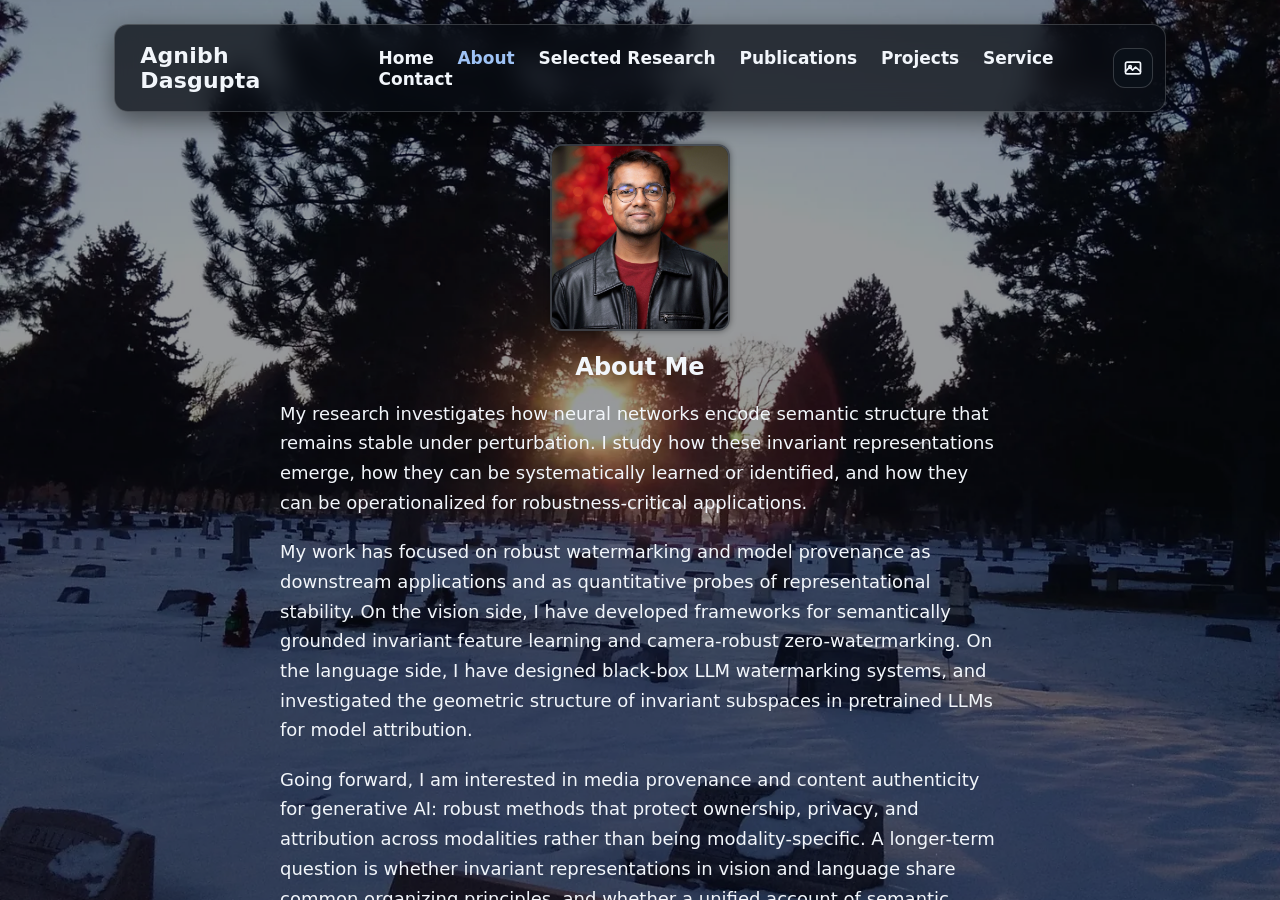
==== commit d25a02a2: "Replace the headshot with a near-square photo and drop the portrait crop." ====
--- a/about.html
+++ b/about.html
@@ -6,7 +6,7 @@
   <title>About — Agnibh Dasgupta</title>
   <meta name="description" content="About Agnibh Dasgupta, AI researcher focusing on representation learning, robust watermarking, and LLM robustness." />
   <script>(function(){function preferred(){try{var t=localStorage.getItem('theme');if(t==='light'||t==='dark'||t==='wallpaper')return t;}catch(e){}return 'wallpaper';}function apply(theme){if(theme!=='light'&&theme!=='dark'&&theme!=='wallpaper')theme='dark';document.documentElement.setAttribute('data-theme',theme);var b=document.getElementById('theme-toggle');if(b)b.setAttribute('aria-label',theme==='light'?'Switch to wallpaper mode':theme==='wallpaper'?'Switch to dark mode':'Switch to light mode');}window.__applyTheme=apply;window.__toggleTheme=function(){document.documentElement.classList.add('theme-transitions');var cur=document.documentElement.getAttribute('data-theme');var next=cur==='dark'?'light':cur==='light'?'wallpaper':'dark';try{localStorage.setItem('theme',next);}catch(e){}apply(next);};apply(preferred());})();</script>
-  <link rel="stylesheet" href="style.css?v=20261013a">
+  <link rel="stylesheet" href="style.css?v=20261113a">
   <link rel="icon" type="image/png" href="/favicon-96x96.png" sizes="96x96" />
   <link rel="icon" type="image/svg+xml" href="/favicon.svg" />
   <link rel="shortcut icon" href="/favicon.ico" />
@@ -42,7 +42,7 @@
 
     <section class="hero hero--home">
       <div class="hero-centered">
-        <img class="headshot" src="assets/headshot.JPG" alt="Agnibh Dasgupta">
+        <img class="headshot" src="assets/headshot_small.JPG" alt="Agnibh Dasgupta">
         <h2 class="about-heading">About Me</h2>
 
         <div class="about-text">
@@ -101,7 +101,7 @@
           <img src="https://cdn.jsdelivr.net/npm/simple-icons@v10/icons/googlescholar.svg" alt="">
         </a>
       </div>
-      <p class="footer-copy">&copy; <span id="y"></span> Agnibh Dasgupta &middot; Last updated: October 13th, 2026</p>
+      <p class="footer-copy">&copy; <span id="y"></span> Agnibh Dasgupta &middot; Last updated: November 13th, 2026</p>
     </footer>
   </div>
   </div>
--- a/style.css
+++ b/style.css
@@ -338,9 +338,9 @@
 
 .headshot {
   width: 180px;
-  height: 220px;
+  height: auto;
   border-radius: 12px;
-  object-fit: cover;
+  display: block;
   border: 2px solid var(--border);
   background: var(--card);
   box-shadow: 0 0 6px var(--shadow);
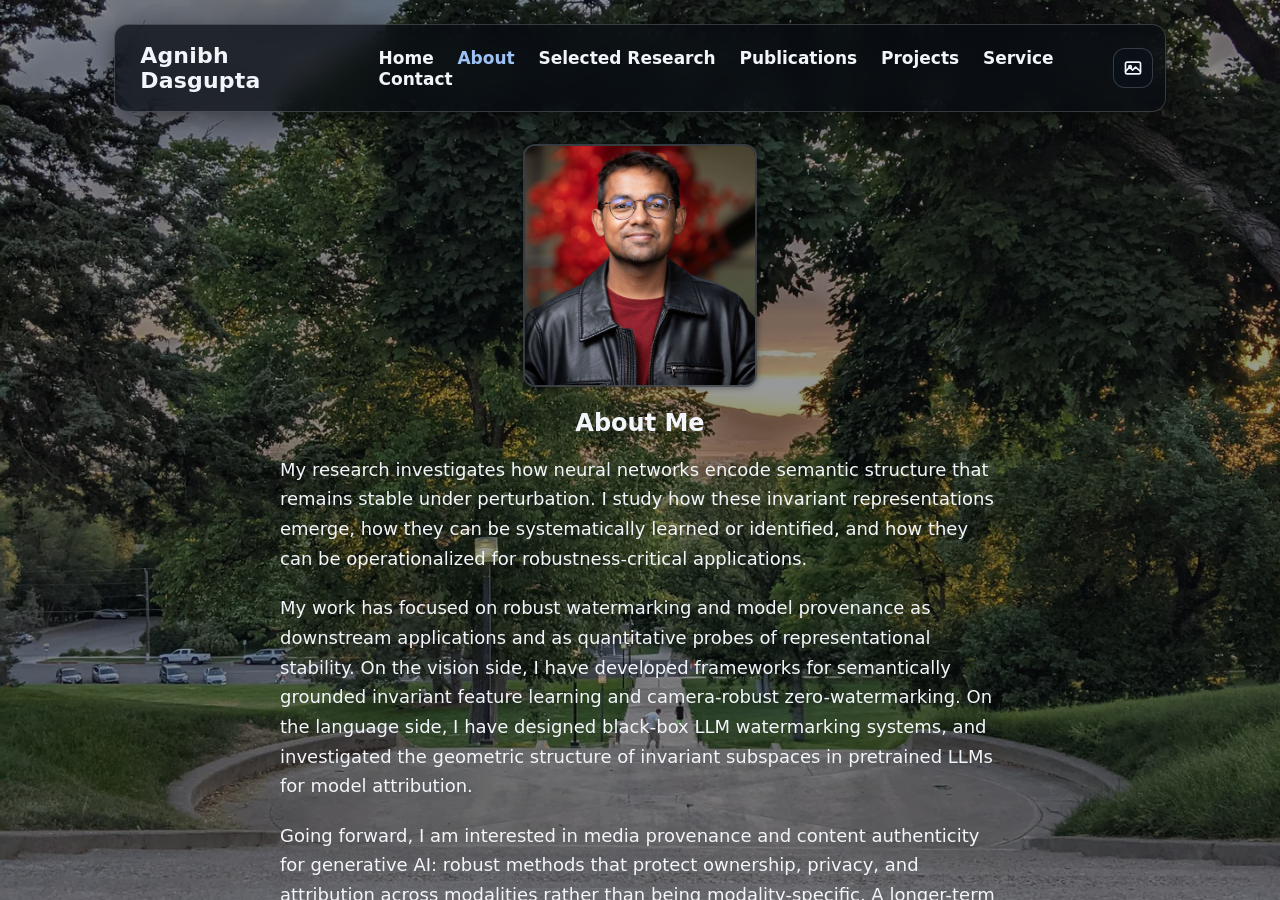
==== commit 55fccaf8: "Make the headshot about 30% larger while keeping its aspect ratio." ====
--- a/about.html
+++ b/about.html
@@ -6,7 +6,7 @@
   <title>About — Agnibh Dasgupta</title>
   <meta name="description" content="About Agnibh Dasgupta, AI researcher focusing on representation learning, robust watermarking, and LLM robustness." />
   <script>(function(){function preferred(){try{var t=localStorage.getItem('theme');if(t==='light'||t==='dark'||t==='wallpaper')return t;}catch(e){}return 'wallpaper';}function apply(theme){if(theme!=='light'&&theme!=='dark'&&theme!=='wallpaper')theme='dark';document.documentElement.setAttribute('data-theme',theme);var b=document.getElementById('theme-toggle');if(b)b.setAttribute('aria-label',theme==='light'?'Switch to wallpaper mode':theme==='wallpaper'?'Switch to dark mode':'Switch to light mode');}window.__applyTheme=apply;window.__toggleTheme=function(){document.documentElement.classList.add('theme-transitions');var cur=document.documentElement.getAttribute('data-theme');var next=cur==='dark'?'light':cur==='light'?'wallpaper':'dark';try{localStorage.setItem('theme',next);}catch(e){}apply(next);};apply(preferred());})();</script>
-  <link rel="stylesheet" href="style.css?v=20261113a">
+  <link rel="stylesheet" href="style.css?v=20261113b">
   <link rel="icon" type="image/png" href="/favicon-96x96.png" sizes="96x96" />
   <link rel="icon" type="image/svg+xml" href="/favicon.svg" />
   <link rel="shortcut icon" href="/favicon.ico" />
--- a/style.css
+++ b/style.css
@@ -337,7 +337,7 @@
 /* === Hero / news / cards / about ========================================= */
 
 .headshot {
-  width: 180px;
+  width: 234px;
   height: auto;
   border-radius: 12px;
   display: block;
